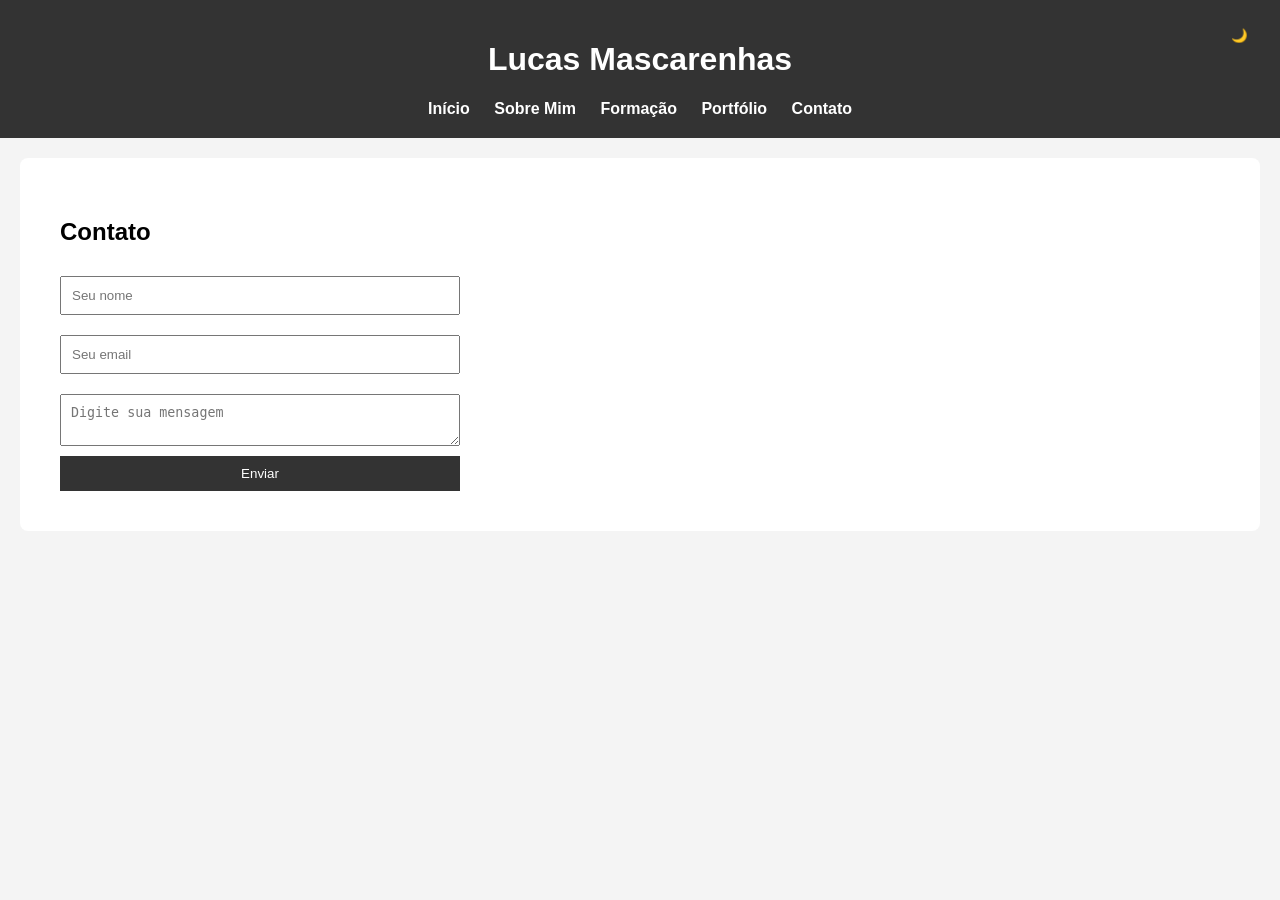
==== contato.html @ d67d42f8 "Primeiro Upload do Site estou adicionando os arquivos do meu site/portfolio" ====
<!DOCTYPE html>
<html lang="pt-br">

<head>
<meta charset="UTF-8">
<title>Contato</title>
<link rel="stylesheet" href="estilo.css">
</head>

<body>

<header>

<h1>Lucas Mascarenhas</h1>

<nav>
<a href="index.html">Início</a>
<a href="sobre.html">Sobre Mim</a>
<a href="formacao.html">Formação</a>
<a href="portfolio.html">Portfólio</a>
<a href="contato.html">Contato</a>
</nav>

 <button onclick="alternarTema()" id="temaBtn">🌙</button>

</header>

<section>

<h2>Contato</h2>


<form id="formContato">

<input type="text" id="nome" placeholder="Seu nome">

<input type="email" id="email" placeholder="Seu email">

<textarea id="mensagem" placeholder="Digite sua mensagem"></textarea>

<button type="submit">Enviar</button>

</form>

</section>

<script src="script.js"></script>

</body>
</html>
---- estilo.css ----
body{
font-family: Arial;
margin:0;
background:#f4f4f4;
}

header{
background:#333;
color:white;
text-align:center;
padding:20px;
}

nav a{
color:white;
margin:10px;
text-decoration:none;
font-weight:bold;
}

section{
padding:40px;
background:white;
margin:20px;
border-radius:8px;
}

form{
display:flex;
flex-direction:column;
max-width:400px;
}

input, textarea{
margin:10px 0;
padding:10px;
}

button{
background:#333;
color:white;
border:none;
padding:10px;
cursor:pointer;
}

/* DarkMode  */

.dark-mode{
background-color:#121212;
color:white;
}

.dark-mode section{
background-color:#1e1e1e;
}

.dark-mode header{
background-color:black;
}

#temaBtn{
position:absolute;
right:20px;
top:20px;
padding:8px 12px;
cursor:pointer;
}
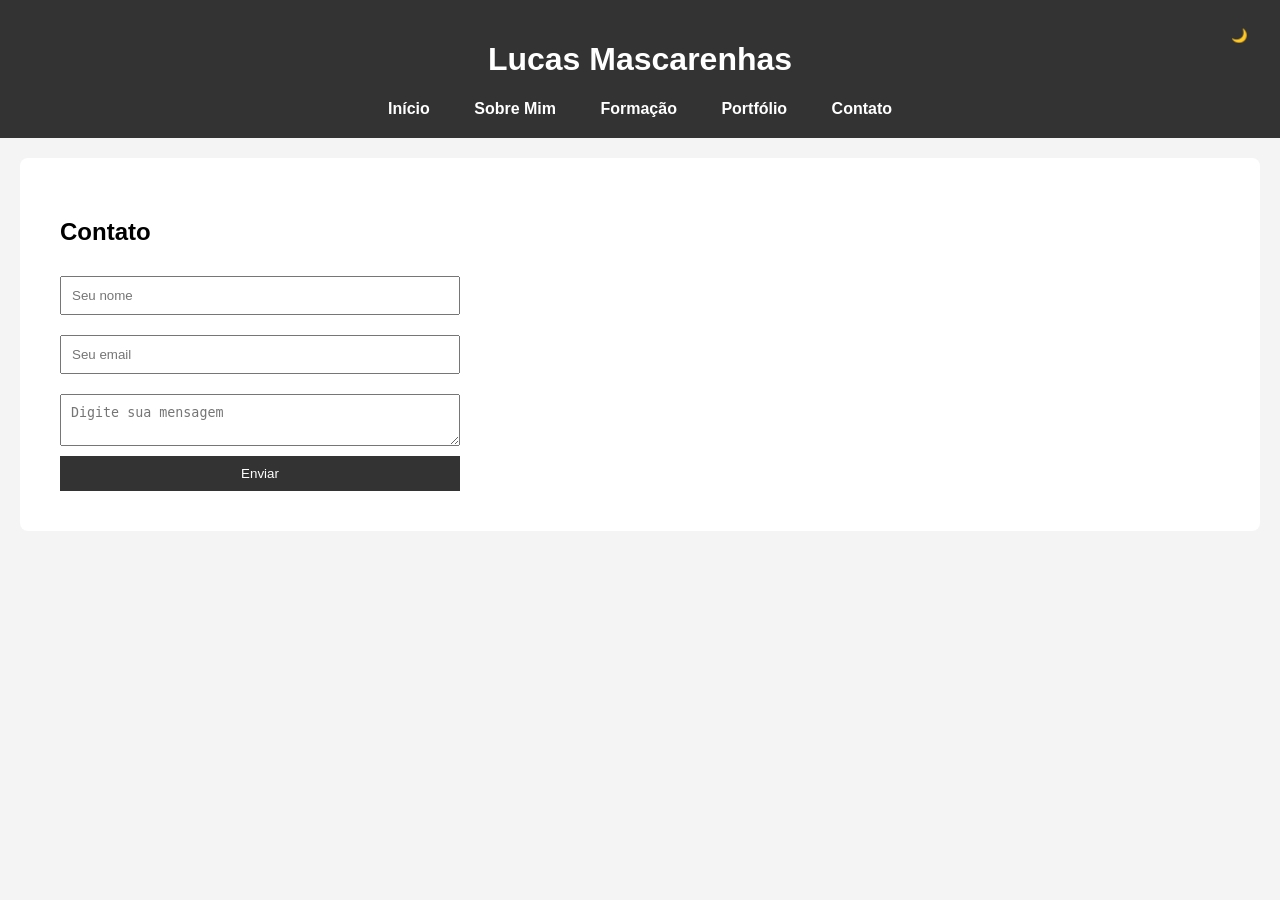
==== commit b948489a: "Melhoria na organização fui adicionado as pastas css e js, para uma melhor organização do projeto e " ====
--- a/contato.html
+++ b/contato.html
@@ -4,7 +4,7 @@
 <head>
 <meta charset="UTF-8">
 <title>Contato</title>
-<link rel="stylesheet" href="estilo.css">
+<link rel="stylesheet" href="css/estilo.css">
 </head>
 
 <body>
@@ -44,7 +44,7 @@
 
 </section>
 
-<script src="script.js"></script>
+<script src="js/script.js"></script>
 
 </body>
 </html>
--- a/css/estilo.css
+++ b/css/estilo.css
@@ -0,0 +1,78 @@
+body{
+font-family: Arial;
+margin:0;
+background:#f4f4f4;
+}
+
+header{
+background:#333;
+color:white;
+text-align:center;
+padding:20px;
+}
+
+/* Efeito de destaque quando passar o mouse  */
+
+nav a{
+color:white;
+margin:10px;
+text-decoration:none;
+font-weight:bold;
+padding:6px 10px;
+transition:0.3s;
+border-radius:5px;
+}
+
+nav a:hover{
+background-color:white;
+color:#333;
+}
+
+section{
+padding:40px;
+background:white;
+margin:20px;
+border-radius:8px;
+}
+
+form{
+display:flex;
+flex-direction:column;
+max-width:400px;
+}
+
+input, textarea{
+margin:10px 0;
+padding:10px;
+}
+
+button{
+background:#333;
+color:white;
+border:none;
+padding:10px;
+cursor:pointer;
+}
+
+/* DarkMode  */
+
+.dark-mode{
+background-color:#121212;
+color:white;
+}
+
+.dark-mode section{
+background-color:#1e1e1e;
+}
+
+.dark-mode header{
+background-color:black;
+}
+
+#temaBtn{
+position:absolute;
+right:20px;
+top:20px;
+padding:8px 12px;
+cursor:pointer;
+}
